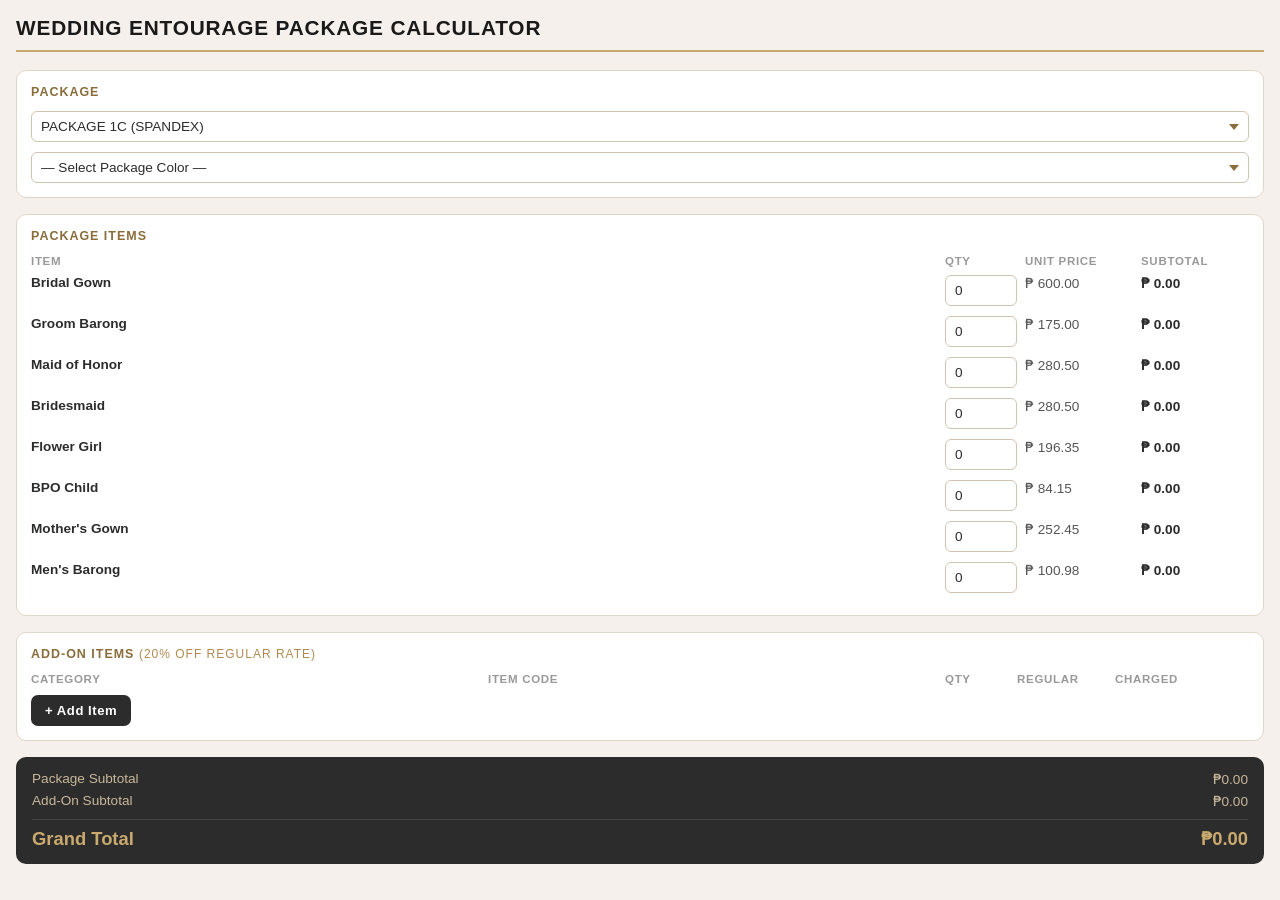
==== index.html @ d4d05bf2 "Add files via upload" ====
<!DOCTYPE html>
<html lang="en">
<head>
  <meta charset="utf-8" />
  <meta name="viewport" content="width=device-width, initial-scale=1" />
  <title>Wedding Entourage Package Calculator</title>
  <link rel="stylesheet" href="styles.css" />
</head>
<body>

  <div id="loadingOverlay">
    <div class="spinner"></div>
    <div>Loading inventory data…</div>
  </div>

  <h1>Wedding Entourage Package Calculator</h1>

  <!-- PACKAGE SELECTOR -->
  <div class="section">
    <h3>Package</h3>
    <div style="display:grid;gap:10px;">
      <select id="packageType">
        <option value="5200">PACKAGE 1C (SPANDEX)</option>
        <option value="6200">PACKAGE 2C (CHIFFON)</option>
        <option value="7000">PACKAGE 3C (SPANDEX)</option>
        <option value="8200">PACKAGE 4C (CHIFFON)</option>
      </select>
      <select id="packageColor">
        <option value="">— Select Package Color —</option>
      </select>
    </div>
  </div>

  <!-- PACKAGE ITEMS -->
  <div class="section">
    <h3>Package Items</h3>
    <div class="pkg-header">
      <div>Item</div>
      <div>Qty</div>
      <div>Unit Price</div>
      <div>Subtotal</div>
    </div>
    <div id="itemRows"></div>
  </div>

  <!-- ADD-ONS -->
  <div class="section">
    <h3>Add-On Items <span style="font-weight:400;color:#b08a50;font-size:0.75rem;">(20% OFF Regular Rate)</span></h3>
    <div class="addon-header">
      <div>Category</div>
      <div>Item Code</div>
      <div>Qty</div>
      <div>Regular</div>
      <div>Charged</div>
      <div></div>
    </div>
    <div id="addonRows"></div>
    <button class="btn-add" id="addAddonBtn">+ Add Item</button>
  </div>

  <!-- TOTALS -->
  <div class="totals">
    <div class="total-row"><span>Package Subtotal</span><span>₱<span id="packageSubtotal">0.00</span></span></div>
    <div class="total-row"><span>Add-On Subtotal</span><span>₱<span id="addonSubtotal">0.00</span></span></div>
    <div class="total-row grand"><span>Grand Total</span><span>₱<span id="grandTotal">0.00</span></span></div>
  </div>

  <script src="app.js"></script>

</body>
</html>
---- styles.css ----
/* ── Reset & base ── */
*, *::before, *::after { box-sizing: border-box; margin: 0; padding: 0; }

body {
  font-family: 'Segoe UI', Arial, sans-serif;
  background: #f5f0eb;
  color: #2c2c2c;
  padding: 16px;
  min-height: 100vh;
}

h1 {
  font-size: 1.3rem;
  font-weight: 700;
  letter-spacing: 0.04em;
  text-transform: uppercase;
  color: #1a1a1a;
  margin-bottom: 18px;
  padding-bottom: 10px;
  border-bottom: 2px solid #c9a96e;
}

/* ── Sections ── */
.section {
  background: #fff;
  border: 1px solid #e0d6c8;
  border-radius: 10px;
  padding: 14px;
  margin-bottom: 16px;
}

.section h3 {
  font-size: 0.78rem;
  font-weight: 700;
  text-transform: uppercase;
  letter-spacing: 0.08em;
  color: #8a6d3b;
  margin-bottom: 12px;
}

/* ── Loading overlay ── */
#loadingOverlay {
  position: fixed; inset: 0;
  background: rgba(245,240,235,0.92);
  display: flex; flex-direction: column;
  align-items: center; justify-content: center;
  z-index: 999;
  font-size: 1rem;
  color: #8a6d3b;
  gap: 12px;
}
#loadingOverlay .spinner {
  width: 36px; height: 36px;
  border: 3px solid #e0d6c8;
  border-top-color: #c9a96e;
  border-radius: 50%;
  animation: spin 0.8s linear infinite;
}
@keyframes spin { to { transform: rotate(360deg); } }

/* ── Form elements ── */
select, input[type="number"], input[type="text"] {
  width: 100%;
  padding: 7px 9px;
  border: 1px solid #d0c4b0;
  border-radius: 6px;
  font-size: 0.85rem;
  background: #fff;
  color: #2c2c2c;
  appearance: none;
  -webkit-appearance: none;
}
select {
  background-image: url("data:image/svg+xml,%3Csvg xmlns='http://www.w3.org/2000/svg' width='10' height='6'%3E%3Cpath d='M0 0l5 6 5-6z' fill='%238a6d3b'/%3E%3C/svg%3E");
  background-repeat: no-repeat;
  background-position: right 9px center;
  padding-right: 24px;
}
select:focus, input:focus {
  outline: none;
  border-color: #c9a96e;
  box-shadow: 0 0 0 2px rgba(201,169,110,0.18);
}
select:disabled { background-color: #f5f0eb; color: #aaa; cursor: not-allowed; }

/* ── Package row grid ── */
.pkg-header, .pkg-row {
  display: grid;
  grid-template-columns: 1.6fr 72px 108px 108px;
  gap: 8px;
  align-items: start;
  margin-bottom: 8px;
}
.pkg-header { align-items: center; margin-bottom: 6px; }
.pkg-header > div {
  font-size: 0.72rem;
  font-weight: 700;
  text-transform: uppercase;
  letter-spacing: 0.06em;
  color: #999;
}
.pkg-row > div { padding-top: 2px; }
.item-label {
  font-size: 0.85rem;
  font-weight: 600;
  color: #2c2c2c;
  margin-bottom: 5px;
}
.unit-price {
  font-size: 0.85rem;
  padding-top: 9px;
  color: #555;
}
.subtotal-val {
  font-size: 0.85rem;
  padding-top: 9px;
  font-weight: 600;
  color: #2c2c2c;
}

/* ── Gown item pickers ── */
.gown-pickers { margin-top: 8px; display: flex; flex-direction: column; gap: 8px; }
.gown-picker-set {
  background: #faf7f3;
  border: 1px solid #e8dece;
  border-radius: 7px;
  padding: 8px;
}
.gown-picker-label {
  font-size: 0.72rem;
  font-weight: 700;
  text-transform: uppercase;
  letter-spacing: 0.06em;
  color: #b08a50;
  margin-bottom: 6px;
}
.gown-picker-row {
  display: grid;
  grid-template-columns: 1fr 1fr;
  gap: 8px;
}

/* ── Searchable select wrapper ── */
.search-select-wrap { position: relative; }
.search-select-wrap input.search-input {
  padding-right: 28px;
}
.search-select-wrap .dropdown-arrow {
  position: absolute;
  right: 9px; top: 50%; transform: translateY(-50%);
  pointer-events: none;
  color: #8a6d3b; font-size: 0.7rem;
}
.search-select-wrap .options-list {
  position: absolute;
  top: 100%; left: 0; right: 0;
  background: #fff;
  border: 1px solid #d0c4b0;
  border-top: none;
  border-radius: 0 0 6px 6px;
  max-height: 180px;
  overflow-y: auto;
  z-index: 100;
  display: none;
}
.search-select-wrap .options-list.open { display: block; }
.search-select-wrap .options-list .opt {
  padding: 7px 10px;
  font-size: 0.83rem;
  cursor: pointer;
  color: #2c2c2c;
}
.search-select-wrap .options-list .opt:hover,
.search-select-wrap .options-list .opt.highlighted { background: #f5f0eb; }
.search-select-wrap .options-list .opt.no-results {
  color: #aaa; font-style: italic; cursor: default;
}
.search-select-wrap.required-empty input.search-input {
  border-color: #e06060;
}

/* ── Add-on section ── */
.addon-header {
  display: grid;
  grid-template-columns: 1fr 1fr 64px 90px 90px 36px;
  gap: 8px;
  align-items: center;
  margin-bottom: 6px;
}
.addon-header > div {
  font-size: 0.72rem;
  font-weight: 700;
  text-transform: uppercase;
  letter-spacing: 0.06em;
  color: #999;
}
.addon-row {
  display: grid;
  grid-template-columns: 1fr 1fr 64px 90px 90px 36px;
  gap: 8px;
  align-items: center;
  margin-bottom: 8px;
}
.addon-subtotal-val {
  font-size: 0.83rem;
  font-weight: 600;
  color: #2c2c2c;
}
.addon-regular-val {
  font-size: 0.83rem;
  color: #555;
}

/* ── Buttons ── */
.btn-add {
  background: #2c2c2c;
  color: #fff;
  border: none;
  border-radius: 7px;
  padding: 8px 14px;
  font-size: 0.82rem;
  font-weight: 600;
  cursor: pointer;
  margin-top: 4px;
  letter-spacing: 0.04em;
}
.btn-add:hover { background: #444; }
.btn-remove {
  background: #f0ebe4;
  border: 1px solid #d0c4b0;
  border-radius: 5px;
  width: 30px; height: 30px;
  font-size: 0.9rem;
  cursor: pointer;
  display: flex; align-items: center; justify-content: center;
  color: #888;
}
.btn-remove:hover { background: #f5dede; color: #c00; }

/* ── Totals ── */
.totals {
  background: #2c2c2c;
  color: #f5f0eb;
  border-radius: 10px;
  padding: 14px 16px;
  display: flex;
  flex-direction: column;
  gap: 6px;
}
.totals .total-row {
  display: flex;
  justify-content: space-between;
  font-size: 0.85rem;
  color: #c9b89a;
}
.totals .total-row.grand {
  font-size: 1.15rem;
  font-weight: 700;
  color: #c9a96e;
  margin-top: 4px;
  padding-top: 8px;
  border-top: 1px solid #444;
}

/* ── Responsive ── */
@media (max-width: 540px) {
  .pkg-header, .pkg-row {
    grid-template-columns: 1fr 56px 88px 88px;
  }
  .addon-header, .addon-row {
    grid-template-columns: 1fr 1fr 48px 78px 78px 30px;
    gap: 5px;
  }
  .gown-picker-row { grid-template-columns: 1fr; }
}
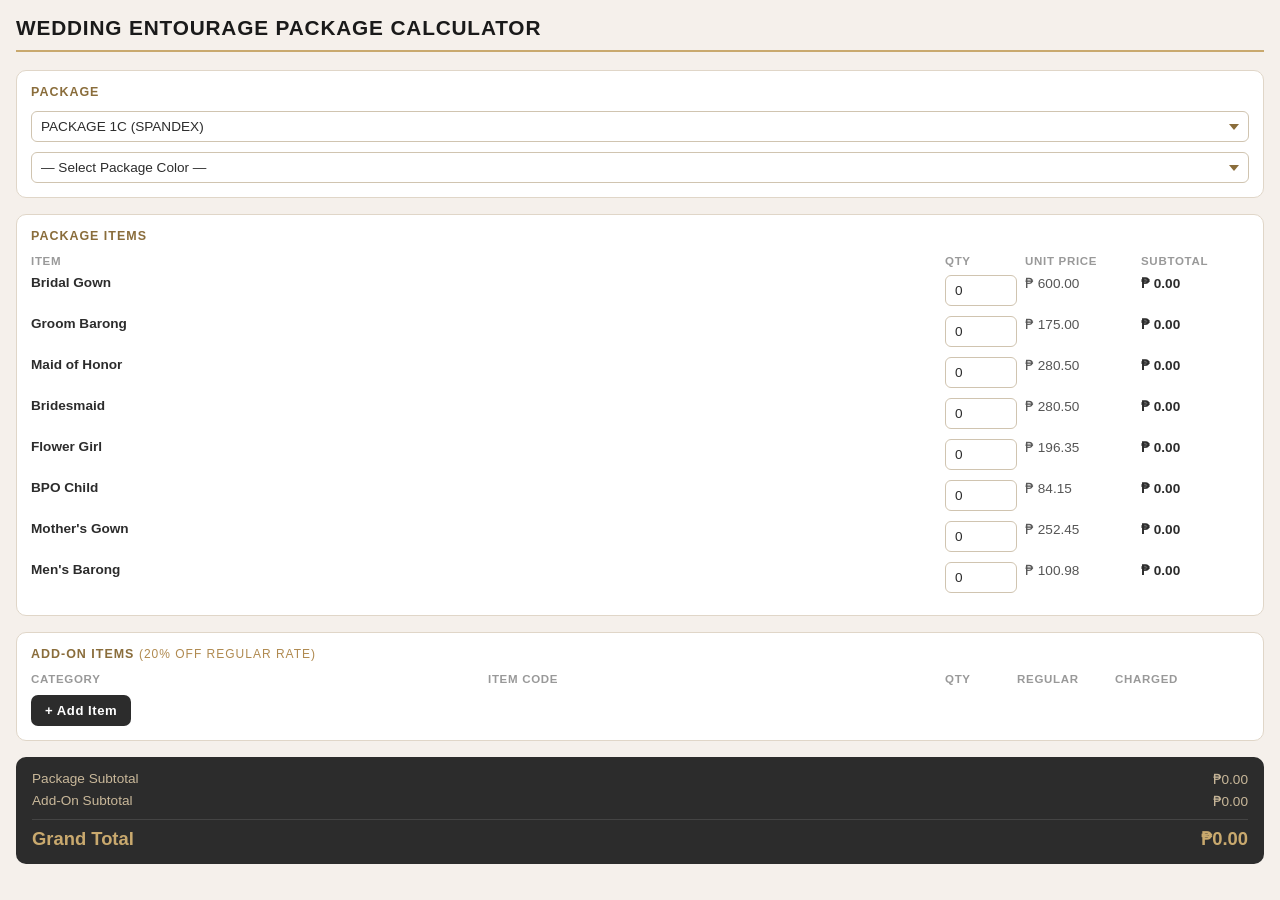
==== commit 8b5d9e6d: "Update index.html" ====
--- a/index.html
+++ b/index.html
@@ -4,6 +4,7 @@
   <meta charset="utf-8" />
   <meta name="viewport" content="width=device-width, initial-scale=1" />
   <title>Wedding Entourage Package Calculator</title>
+  <script src="https://js.jotform.com/JotFormCustomWidget.min.js"></script>
   <link rel="stylesheet" href="styles.css" />
 </head>
 <body>
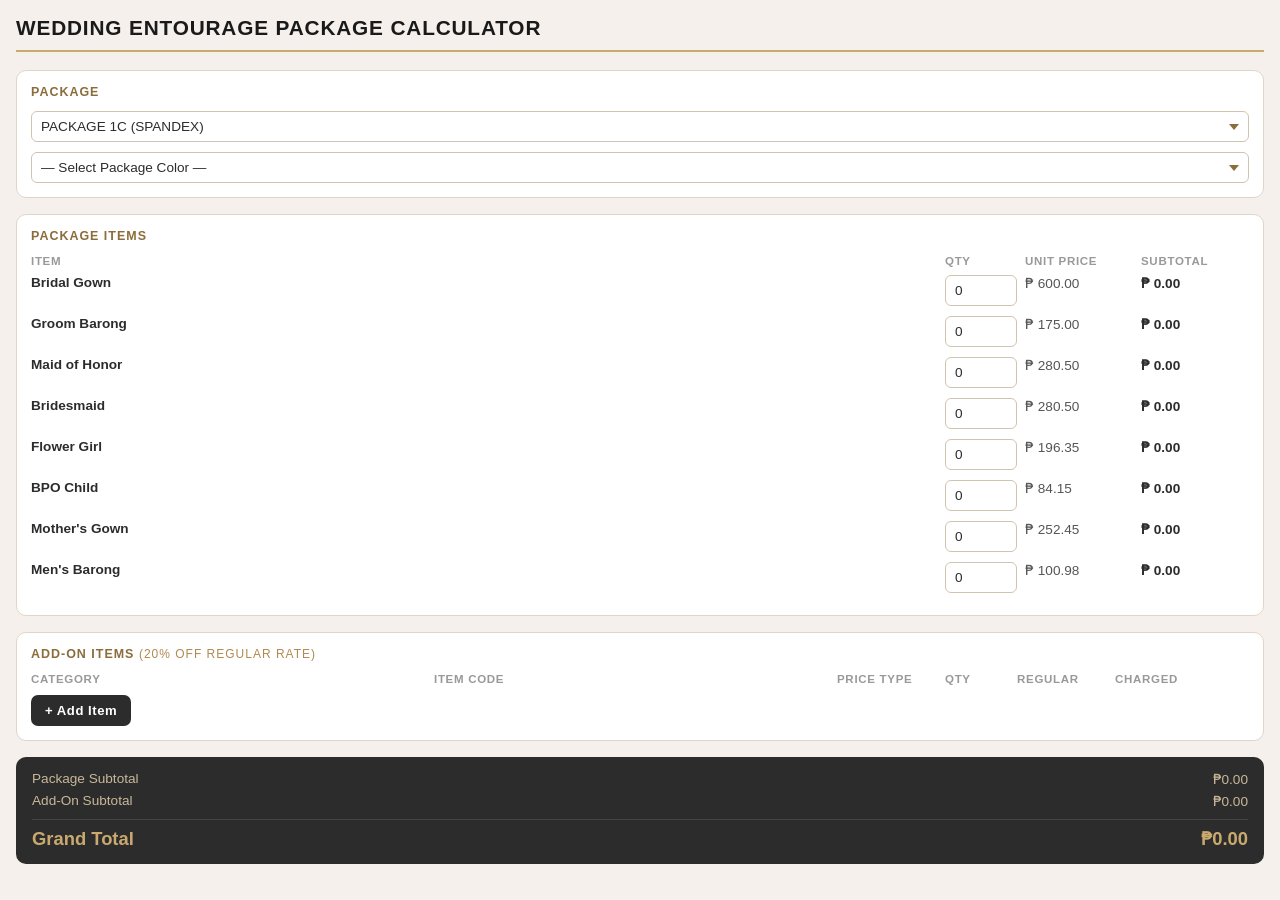
==== commit a3a6218e: "Update index.html" ====
--- a/index.html
+++ b/index.html
@@ -50,6 +50,7 @@
     <div class="addon-header">
       <div>Category</div>
       <div>Item Code</div>
+      <div>Price Type</div>
       <div>Qty</div>
       <div>Regular</div>
       <div>Charged</div>
--- a/styles.css
+++ b/styles.css
@@ -182,7 +182,7 @@
 /* ── Add-on section ── */
 .addon-header {
   display: grid;
-  grid-template-columns: 1fr 1fr 64px 90px 90px 36px;
+  grid-template-columns: 1fr 1fr 100px 64px 90px 90px 36px;
   gap: 8px;
   align-items: center;
   margin-bottom: 6px;
@@ -196,7 +196,7 @@
 }
 .addon-row {
   display: grid;
-  grid-template-columns: 1fr 1fr 64px 90px 90px 36px;
+  grid-template-columns: 1fr 1fr 100px 64px 90px 90px 36px;
   gap: 8px;
   align-items: center;
   margin-bottom: 8px;
@@ -268,7 +268,7 @@
     grid-template-columns: 1fr 56px 88px 88px;
   }
   .addon-header, .addon-row {
-    grid-template-columns: 1fr 1fr 48px 78px 78px 30px;
+    grid-template-columns: 1fr 1fr 80px 48px 78px 78px 30px;
     gap: 5px;
   }
   .gown-picker-row { grid-template-columns: 1fr; }
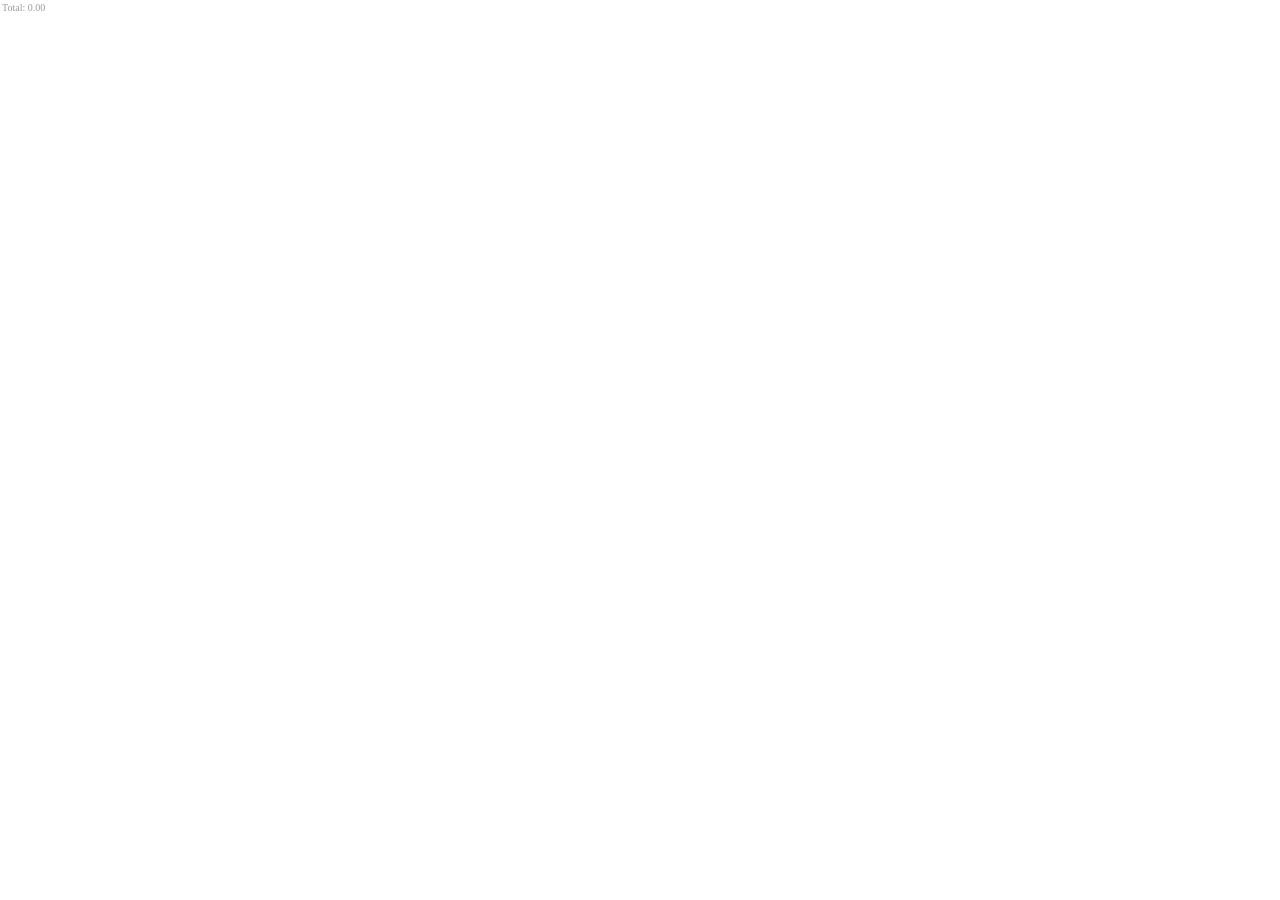
==== commit 3dfc9661: "Update index.html" ====
--- a/index.html
+++ b/index.html
@@ -3,71 +3,182 @@
 <head>
   <meta charset="utf-8" />
   <meta name="viewport" content="width=device-width, initial-scale=1" />
-  <title>Wedding Entourage Package Calculator</title>
+  <title>Total Widget</title>
   <script src="https://js.jotform.com/JotFormCustomWidget.min.js"></script>
-  <link rel="stylesheet" href="styles.css" />
+  <style>
+    * { margin: 0; padding: 0; box-sizing: border-box; }
+    body { background: transparent; overflow: hidden; }
+  </style>
 </head>
 <body>
+<div id="debug" style="font-size:10px;color:#999;padding:2px;">Total: 0.00</div>
+<script>
+/* ══════════════════════════════════════════════
+   TOTAL WIDGET — Google Apps Script relay
+══════════════════════════════════════════════ */
 
-  <div id="loadingOverlay">
-    <div class="spinner"></div>
-    <div>Loading inventory data…</div>
-  </div>
+// !! REPLACE THIS with your deployed Apps Script URL after deploying
+const APPS_SCRIPT_URL = "https://script.google.com/macros/s/AKfycbwJhhGu_5QfQYmOfswMNZPRGxnKD8PgU5DxKAI6DFCKgPUlU4gX7H-FKLOWoV6Ea65B/exec";
 
-  <h1>Wedding Entourage Package Calculator</h1>
+const API_KEY  = "6b9359da26ff8421a11c7f9dca4553a9";
+const FIELD_PACKAGE = "139";
+const FIELD_RENTAL  = "135";
+const FIELD_RETAIL  = "133";
 
-  <!-- PACKAGE SELECTOR -->
-  <div class="section">
-    <h3>Package</h3>
-    <div style="display:grid;gap:10px;">
-      <select id="packageType">
-        <option value="5200">PACKAGE 1C (SPANDEX)</option>
-        <option value="6200">PACKAGE 2C (CHIFFON)</option>
-        <option value="7000">PACKAGE 3C (SPANDEX)</option>
-        <option value="8200">PACKAGE 4C (CHIFFON)</option>
-      </select>
-      <select id="packageColor">
-        <option value="">— Select Package Color —</option>
-      </select>
-    </div>
-  </div>
+window.latestTotal    = 0;
+window._sessionId     = null;
+window._pollInterval  = null;
 
-  <!-- PACKAGE ITEMS -->
-  <div class="section">
-    <h3>Package Items</h3>
-    <div class="pkg-header">
-      <div>Item</div>
-      <div>Qty</div>
-      <div>Unit Price</div>
-      <div>Subtotal</div>
-    </div>
-    <div id="itemRows"></div>
-  </div>
+/* ── Generate or retrieve session ID ── */
+function getSessionId() {
+  // Use a fixed session key based on the form ID so all iframes share the same session
+  // The form ID is embedded in the JotForm page URL
+  return "form_242352946598066";
+}
 
-  <!-- ADD-ONS -->
-  <div class="section">
-    <h3>Add-On Items <span style="font-weight:400;color:#b08a50;font-size:0.75rem;">(20% OFF Regular Rate)</span></h3>
-    <div class="addon-header">
-      <div>Category</div>
-      <div>Item Code</div>
-      <div>Price Type</div>
-      <div>Qty</div>
-      <div>Regular</div>
-      <div>Charged</div>
-      <div></div>
-    </div>
-    <div id="addonRows"></div>
-    <button class="btn-add" id="addAddonBtn">+ Add Item</button>
-  </div>
+/* ── Send total to JotForm ── */
+function sendTotal(total) {
+  window.latestTotal = total;
+  const formatted = total.toFixed(2);
+  console.log("[TotalWidget] sending total:", formatted);
+  const dbg = document.getElementById("debug");
+  if (dbg) dbg.textContent = "Total: " + formatted;
+  if (typeof JFCustomWidget !== "undefined") {
+    try { JFCustomWidget.sendData({ value: formatted }); } catch(e) {}
+  }
+}
 
-  <!-- TOTALS -->
-  <div class="totals">
-    <div class="total-row"><span>Package Subtotal</span><span>₱<span id="packageSubtotal">0.00</span></span></div>
-    <div class="total-row"><span>Add-On Subtotal</span><span>₱<span id="addonSubtotal">0.00</span></span></div>
-    <div class="total-row grand"><span>Grand Total</span><span>₱<span id="grandTotal">0.00</span></span></div>
-  </div>
+/* ── Poll Apps Script for combined total ── */
+async function pollTotal() {
+  if (!window._sessionId) return;
+  try {
+    const url = `${APPS_SCRIPT_URL}?action=get&session=${window._sessionId}&nocache=${Date.now()}`;
+    const res  = await fetch(url);
+    const data = await res.json();
+    if (data.combined !== undefined) {
+      const combined = parseFloat(data.combined) || 0;
+      if (combined !== window.latestTotal) {
+        sendTotal(combined);
+      }
+    }
+  } catch(e) {}
+}
 
-  <script src="app.js"></script>
+/* ── Fetch from JotForm API on edit ── */
+function parsePackageTotal(text) {
+  if (!text || !text.trim()) return 0;
+  const lines = text.trim().split("\n");
+  const gt = lines.find(l => l.includes("GRAND TOTAL"));
+  if (gt) return parseFloat(gt.replace(/[^0-9.]/g, "")) || 0;
+  return 0;
+}
+function parseRentalTotal(text) {
+  if (!text || !text.trim()) return 0;
+  const line = text.split("\n").find(l => l.includes("RENTAL TOTAL"));
+  if (line) return parseFloat(line.replace(/[^0-9.]/g, "")) || 0;
+  return 0;
+}
+function parseRetailTotal(text) {
+  if (!text || !text.trim() || text === "No items selected") return 0;
+  let total = 0;
+  for (const line of text.split("\n")) {
+    const m = line.match(/Amount:\s*([\d.]+)/i);
+    if (m) total += parseFloat(m[1]) || 0;
+  }
+  return total;
+}
 
+async function fetchAndSetTotals(sid) {
+  try {
+    const url  = `https://api.jotform.com/submission/${sid}?apiKey=${API_KEY}&nocache=${Date.now()}`;
+    const res  = await fetch(url);
+    const json = await res.json();
+    const answers = json?.content?.answers || {};
+
+    const pkg    = parsePackageTotal(answers[FIELD_PACKAGE]?.answer || "");
+    const rental = parseRentalTotal(answers[FIELD_RENTAL]?.answer   || "");
+    const retail = parseRetailTotal(answers[FIELD_RETAIL]?.answer   || "");
+
+    console.log("[TotalWidget] from API — pkg:", pkg, "rental:", rental, "retail:", retail);
+
+    // Push these into the Apps Script so the poll loop picks them up too
+    if (window._sessionId) {
+      await fetch(`${APPS_SCRIPT_URL}?action=set&session=${window._sessionId}&source=package&total=${pkg}`);
+      await fetch(`${APPS_SCRIPT_URL}?action=set&session=${window._sessionId}&source=rental&total=${rental}`);
+      await fetch(`${APPS_SCRIPT_URL}?action=set&session=${window._sessionId}&source=retail&total=${retail}`);
+    }
+
+    sendTotal(pkg + rental + retail);
+  } catch(err) {
+    console.log("[TotalWidget] API fetch failed:", err.message);
+    sendTotal(0);
+  }
+}
+
+function getSubmissionId(data) {
+  let sid = null;
+  if (data) {
+    sid = data.sid || data.submissionID || data.submissionId || null;
+    if (sid) sid = String(sid);
+  }
+  if (!sid) {
+    try {
+      const m = JSON.stringify(data).match(/"sid"\s*:\s*"?(\d+)"?/);
+      if (m) sid = m[1];
+    } catch(e) {}
+  }
+  if (!sid) {
+    try {
+      const parentUrl = window.parent.location.href;
+      const m = parentUrl.match(/\/edit\/(\d+)/);
+      if (m) sid = m[1];
+    } catch(e) {}
+  }
+  return sid;
+}
+
+/* ── Init ── */
+document.addEventListener("DOMContentLoaded", async () => {
+  window._sessionId = getSessionId();
+  console.log("[TotalWidget] session:", window._sessionId);
+
+  // Start polling every 2 seconds
+  window._pollInterval = setInterval(pollTotal, 2000);
+
+  const waitForJotform = () => new Promise(resolve => {
+    if (typeof JFCustomWidget !== "undefined") { resolve(); return; }
+    const interval = setInterval(() => {
+      if (typeof JFCustomWidget !== "undefined") { clearInterval(interval); resolve(); }
+    }, 50);
+    setTimeout(() => { clearInterval(interval); resolve(); }, 5000);
+  });
+
+  await waitForJotform();
+
+  if (typeof JFCustomWidget === "undefined") return;
+
+  JFCustomWidget.subscribe("submit", () => {
+    // Clear session on submit
+    if (window._sessionId) {
+      fetch(`${APPS_SCRIPT_URL}?action=clear&session=${window._sessionId}`).catch(() => {});
+    }
+    JFCustomWidget.sendSubmit({ valid: true, value: window.latestTotal.toFixed(2) });
+  });
+
+  JFCustomWidget.subscribe("ready", async function(data) {
+    console.log("[TotalWidget ready] data:", JSON.stringify(data));
+    const sid = getSubmissionId(data);
+    console.log("[TotalWidget ready] sid:", sid);
+
+    if (sid) {
+      // Edit mode — fetch from JotForm API
+      await fetchAndSetTotals(sid);
+    } else {
+      // New form — start fresh, poll will pick up values as calculators update
+      sendTotal(0);
+    }
+  });
+});
+</script>
 </body>
 </html>
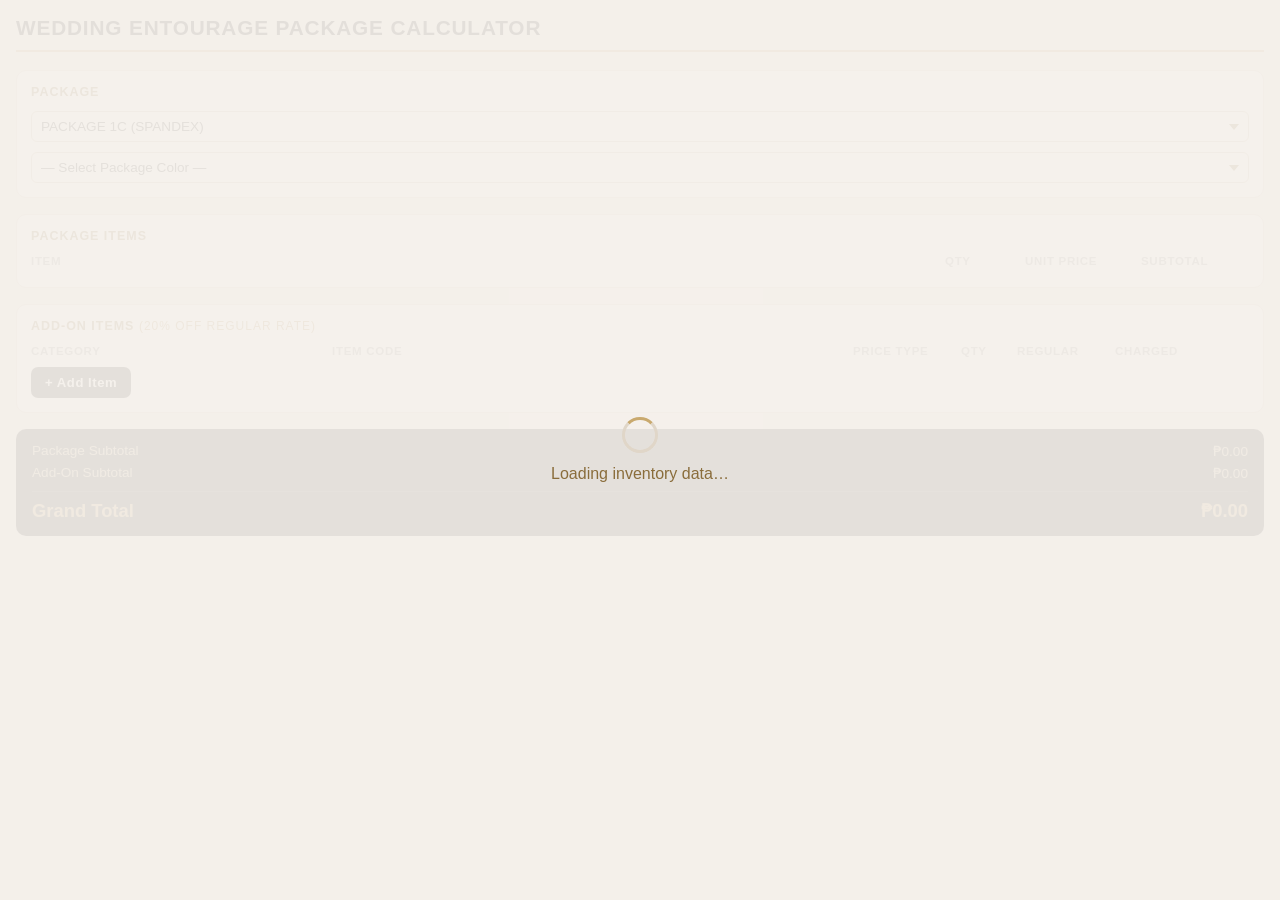
==== commit f476d3d7: "Update index.html" ====
--- a/index.html
+++ b/index.html
@@ -3,182 +3,71 @@
 <head>
   <meta charset="utf-8" />
   <meta name="viewport" content="width=device-width, initial-scale=1" />
-  <title>Total Widget</title>
+  <title>Wedding Entourage Package Calculator</title>
   <script src="https://js.jotform.com/JotFormCustomWidget.min.js"></script>
-  <style>
-    * { margin: 0; padding: 0; box-sizing: border-box; }
-    body { background: transparent; overflow: hidden; }
-  </style>
+  <link rel="stylesheet" href="styles.css" />
 </head>
 <body>
-<div id="debug" style="font-size:10px;color:#999;padding:2px;">Total: 0.00</div>
-<script>
-/* ══════════════════════════════════════════════
-   TOTAL WIDGET — Google Apps Script relay
-══════════════════════════════════════════════ */
 
-// !! REPLACE THIS with your deployed Apps Script URL after deploying
-const APPS_SCRIPT_URL = "https://script.google.com/macros/s/AKfycbwJhhGu_5QfQYmOfswMNZPRGxnKD8PgU5DxKAI6DFCKgPUlU4gX7H-FKLOWoV6Ea65B/exec";
+  <div id="loadingOverlay">
+    <div class="spinner"></div>
+    <div>Loading inventory data…</div>
+  </div>
 
-const API_KEY  = "6b9359da26ff8421a11c7f9dca4553a9";
-const FIELD_PACKAGE = "139";
-const FIELD_RENTAL  = "135";
-const FIELD_RETAIL  = "133";
+  <h1>Wedding Entourage Package Calculator</h1>
 
-window.latestTotal    = 0;
-window._sessionId     = null;
-window._pollInterval  = null;
+  <!-- PACKAGE SELECTOR -->
+  <div class="section">
+    <h3>Package</h3>
+    <div style="display:grid;gap:10px;">
+      <select id="packageType">
+        <option value="5200">PACKAGE 1C (SPANDEX)</option>
+        <option value="6200">PACKAGE 2C (CHIFFON)</option>
+        <option value="7000">PACKAGE 3C (SPANDEX)</option>
+        <option value="8200">PACKAGE 4C (CHIFFON)</option>
+      </select>
+      <select id="packageColor">
+        <option value="">— Select Package Color —</option>
+      </select>
+    </div>
+  </div>
 
-/* ── Generate or retrieve session ID ── */
-function getSessionId() {
-  // Use a fixed session key based on the form ID so all iframes share the same session
-  // The form ID is embedded in the JotForm page URL
-  return "form_242352946598066";
-}
+  <!-- PACKAGE ITEMS -->
+  <div class="section">
+    <h3>Package Items</h3>
+    <div class="pkg-header">
+      <div>Item</div>
+      <div>Qty</div>
+      <div>Unit Price</div>
+      <div>Subtotal</div>
+    </div>
+    <div id="itemRows"></div>
+  </div>
 
-/* ── Send total to JotForm ── */
-function sendTotal(total) {
-  window.latestTotal = total;
-  const formatted = total.toFixed(2);
-  console.log("[TotalWidget] sending total:", formatted);
-  const dbg = document.getElementById("debug");
-  if (dbg) dbg.textContent = "Total: " + formatted;
-  if (typeof JFCustomWidget !== "undefined") {
-    try { JFCustomWidget.sendData({ value: formatted }); } catch(e) {}
-  }
-}
+  <!-- ADD-ONS -->
+  <div class="section">
+    <h3>Add-On Items <span style="font-weight:400;color:#b08a50;font-size:0.75rem;">(20% OFF Regular Rate)</span></h3>
+    <div class="addon-header">
+      <div>Category</div>
+      <div>Item Code</div>
+      <div>Price Type</div>
+      <div>Qty</div>
+      <div>Regular</div>
+      <div>Charged</div>
+      <div></div>
+    </div>
+    <div id="addonRows"></div>
+    <button class="btn-add" id="addAddonBtn">+ Add Item</button>
+  </div>
 
-/* ── Poll Apps Script for combined total ── */
-async function pollTotal() {
-  if (!window._sessionId) return;
-  try {
-    const url = `${APPS_SCRIPT_URL}?action=get&session=${window._sessionId}&nocache=${Date.now()}`;
-    const res  = await fetch(url);
-    const data = await res.json();
-    if (data.combined !== undefined) {
-      const combined = parseFloat(data.combined) || 0;
-      if (combined !== window.latestTotal) {
-        sendTotal(combined);
-      }
-    }
-  } catch(e) {}
-}
+  <!-- TOTALS -->
+  <div class="totals">
+    <div class="total-row"><span>Package Subtotal</span><span>₱<span id="packageSubtotal">0.00</span></span></div>
+    <div class="total-row"><span>Add-On Subtotal</span><span>₱<span id="addonSubtotal">0.00</span></span></div>
+    <div class="total-row grand"><span>Grand Total</span><span>₱<span id="grandTotal">0.00</span></span></div>
+  </div>
 
-/* ── Fetch from JotForm API on edit ── */
-function parsePackageTotal(text) {
-  if (!text || !text.trim()) return 0;
-  const lines = text.trim().split("\n");
-  const gt = lines.find(l => l.includes("GRAND TOTAL"));
-  if (gt) return parseFloat(gt.replace(/[^0-9.]/g, "")) || 0;
-  return 0;
-}
-function parseRentalTotal(text) {
-  if (!text || !text.trim()) return 0;
-  const line = text.split("\n").find(l => l.includes("RENTAL TOTAL"));
-  if (line) return parseFloat(line.replace(/[^0-9.]/g, "")) || 0;
-  return 0;
-}
-function parseRetailTotal(text) {
-  if (!text || !text.trim() || text === "No items selected") return 0;
-  let total = 0;
-  for (const line of text.split("\n")) {
-    const m = line.match(/Amount:\s*([\d.]+)/i);
-    if (m) total += parseFloat(m[1]) || 0;
-  }
-  return total;
-}
+  <script src="app.js"></script>
 
-async function fetchAndSetTotals(sid) {
-  try {
-    const url  = `https://api.jotform.com/submission/${sid}?apiKey=${API_KEY}&nocache=${Date.now()}`;
-    const res  = await fetch(url);
-    const json = await res.json();
-    const answers = json?.content?.answers || {};
-
-    const pkg    = parsePackageTotal(answers[FIELD_PACKAGE]?.answer || "");
-    const rental = parseRentalTotal(answers[FIELD_RENTAL]?.answer   || "");
-    const retail = parseRetailTotal(answers[FIELD_RETAIL]?.answer   || "");
-
-    console.log("[TotalWidget] from API — pkg:", pkg, "rental:", rental, "retail:", retail);
-
-    // Push these into the Apps Script so the poll loop picks them up too
-    if (window._sessionId) {
-      await fetch(`${APPS_SCRIPT_URL}?action=set&session=${window._sessionId}&source=package&total=${pkg}`);
-      await fetch(`${APPS_SCRIPT_URL}?action=set&session=${window._sessionId}&source=rental&total=${rental}`);
-      await fetch(`${APPS_SCRIPT_URL}?action=set&session=${window._sessionId}&source=retail&total=${retail}`);
-    }
-
-    sendTotal(pkg + rental + retail);
-  } catch(err) {
-    console.log("[TotalWidget] API fetch failed:", err.message);
-    sendTotal(0);
-  }
-}
-
-function getSubmissionId(data) {
-  let sid = null;
-  if (data) {
-    sid = data.sid || data.submissionID || data.submissionId || null;
-    if (sid) sid = String(sid);
-  }
-  if (!sid) {
-    try {
-      const m = JSON.stringify(data).match(/"sid"\s*:\s*"?(\d+)"?/);
-      if (m) sid = m[1];
-    } catch(e) {}
-  }
-  if (!sid) {
-    try {
-      const parentUrl = window.parent.location.href;
-      const m = parentUrl.match(/\/edit\/(\d+)/);
-      if (m) sid = m[1];
-    } catch(e) {}
-  }
-  return sid;
-}
-
-/* ── Init ── */
-document.addEventListener("DOMContentLoaded", async () => {
-  window._sessionId = getSessionId();
-  console.log("[TotalWidget] session:", window._sessionId);
-
-  // Start polling every 2 seconds
-  window._pollInterval = setInterval(pollTotal, 2000);
-
-  const waitForJotform = () => new Promise(resolve => {
-    if (typeof JFCustomWidget !== "undefined") { resolve(); return; }
-    const interval = setInterval(() => {
-      if (typeof JFCustomWidget !== "undefined") { clearInterval(interval); resolve(); }
-    }, 50);
-    setTimeout(() => { clearInterval(interval); resolve(); }, 5000);
-  });
-
-  await waitForJotform();
-
-  if (typeof JFCustomWidget === "undefined") return;
-
-  JFCustomWidget.subscribe("submit", () => {
-    // Clear session on submit
-    if (window._sessionId) {
-      fetch(`${APPS_SCRIPT_URL}?action=clear&session=${window._sessionId}`).catch(() => {});
-    }
-    JFCustomWidget.sendSubmit({ valid: true, value: window.latestTotal.toFixed(2) });
-  });
-
-  JFCustomWidget.subscribe("ready", async function(data) {
-    console.log("[TotalWidget ready] data:", JSON.stringify(data));
-    const sid = getSubmissionId(data);
-    console.log("[TotalWidget ready] sid:", sid);
-
-    if (sid) {
-      // Edit mode — fetch from JotForm API
-      await fetchAndSetTotals(sid);
-    } else {
-      // New form — start fresh, poll will pick up values as calculators update
-      sendTotal(0);
-    }
-  });
-});
-</script>
 </body>
 </html>
--- a/styles.css
+++ b/styles.css
@@ -0,0 +1,275 @@
+/* ── Reset & base ── */
+*, *::before, *::after { box-sizing: border-box; margin: 0; padding: 0; }
+
+body {
+  font-family: 'Segoe UI', Arial, sans-serif;
+  background: #f5f0eb;
+  color: #2c2c2c;
+  padding: 16px;
+  min-height: 100vh;
+}
+
+h1 {
+  font-size: 1.3rem;
+  font-weight: 700;
+  letter-spacing: 0.04em;
+  text-transform: uppercase;
+  color: #1a1a1a;
+  margin-bottom: 18px;
+  padding-bottom: 10px;
+  border-bottom: 2px solid #c9a96e;
+}
+
+/* ── Sections ── */
+.section {
+  background: #fff;
+  border: 1px solid #e0d6c8;
+  border-radius: 10px;
+  padding: 14px;
+  margin-bottom: 16px;
+}
+
+.section h3 {
+  font-size: 0.78rem;
+  font-weight: 700;
+  text-transform: uppercase;
+  letter-spacing: 0.08em;
+  color: #8a6d3b;
+  margin-bottom: 12px;
+}
+
+/* ── Loading overlay ── */
+#loadingOverlay {
+  position: fixed; inset: 0;
+  background: rgba(245,240,235,0.92);
+  display: flex; flex-direction: column;
+  align-items: center; justify-content: center;
+  z-index: 999;
+  font-size: 1rem;
+  color: #8a6d3b;
+  gap: 12px;
+}
+#loadingOverlay .spinner {
+  width: 36px; height: 36px;
+  border: 3px solid #e0d6c8;
+  border-top-color: #c9a96e;
+  border-radius: 50%;
+  animation: spin 0.8s linear infinite;
+}
+@keyframes spin { to { transform: rotate(360deg); } }
+
+/* ── Form elements ── */
+select, input[type="number"], input[type="text"] {
+  width: 100%;
+  padding: 7px 9px;
+  border: 1px solid #d0c4b0;
+  border-radius: 6px;
+  font-size: 0.85rem;
+  background: #fff;
+  color: #2c2c2c;
+  appearance: none;
+  -webkit-appearance: none;
+}
+select {
+  background-image: url("data:image/svg+xml,%3Csvg xmlns='http://www.w3.org/2000/svg' width='10' height='6'%3E%3Cpath d='M0 0l5 6 5-6z' fill='%238a6d3b'/%3E%3C/svg%3E");
+  background-repeat: no-repeat;
+  background-position: right 9px center;
+  padding-right: 24px;
+}
+select:focus, input:focus {
+  outline: none;
+  border-color: #c9a96e;
+  box-shadow: 0 0 0 2px rgba(201,169,110,0.18);
+}
+select:disabled { background-color: #f5f0eb; color: #aaa; cursor: not-allowed; }
+
+/* ── Package row grid ── */
+.pkg-header, .pkg-row {
+  display: grid;
+  grid-template-columns: 1.6fr 72px 108px 108px;
+  gap: 8px;
+  align-items: start;
+  margin-bottom: 8px;
+}
+.pkg-header { align-items: center; margin-bottom: 6px; }
+.pkg-header > div {
+  font-size: 0.72rem;
+  font-weight: 700;
+  text-transform: uppercase;
+  letter-spacing: 0.06em;
+  color: #999;
+}
+.pkg-row > div { padding-top: 2px; }
+.item-label {
+  font-size: 0.85rem;
+  font-weight: 600;
+  color: #2c2c2c;
+  margin-bottom: 5px;
+}
+.unit-price {
+  font-size: 0.85rem;
+  padding-top: 9px;
+  color: #555;
+}
+.subtotal-val {
+  font-size: 0.85rem;
+  padding-top: 9px;
+  font-weight: 600;
+  color: #2c2c2c;
+}
+
+/* ── Gown item pickers ── */
+.gown-pickers { margin-top: 8px; display: flex; flex-direction: column; gap: 8px; }
+.gown-picker-set {
+  background: #faf7f3;
+  border: 1px solid #e8dece;
+  border-radius: 7px;
+  padding: 8px;
+}
+.gown-picker-label {
+  font-size: 0.72rem;
+  font-weight: 700;
+  text-transform: uppercase;
+  letter-spacing: 0.06em;
+  color: #b08a50;
+  margin-bottom: 6px;
+}
+.gown-picker-row {
+  display: grid;
+  grid-template-columns: 1fr 1fr;
+  gap: 8px;
+}
+
+/* ── Searchable select wrapper ── */
+.search-select-wrap { position: relative; }
+.search-select-wrap input.search-input {
+  padding-right: 28px;
+}
+.search-select-wrap .dropdown-arrow {
+  position: absolute;
+  right: 9px; top: 50%; transform: translateY(-50%);
+  pointer-events: none;
+  color: #8a6d3b; font-size: 0.7rem;
+}
+.search-select-wrap .options-list {
+  position: absolute;
+  top: 100%; left: 0; right: 0;
+  background: #fff;
+  border: 1px solid #d0c4b0;
+  border-top: none;
+  border-radius: 0 0 6px 6px;
+  max-height: 180px;
+  overflow-y: auto;
+  z-index: 100;
+  display: none;
+}
+.search-select-wrap .options-list.open { display: block; }
+.search-select-wrap .options-list .opt {
+  padding: 7px 10px;
+  font-size: 0.83rem;
+  cursor: pointer;
+  color: #2c2c2c;
+}
+.search-select-wrap .options-list .opt:hover,
+.search-select-wrap .options-list .opt.highlighted { background: #f5f0eb; }
+.search-select-wrap .options-list .opt.no-results {
+  color: #aaa; font-style: italic; cursor: default;
+}
+.search-select-wrap.required-empty input.search-input {
+  border-color: #e06060;
+}
+
+/* ── Add-on section ── */
+.addon-header {
+  display: grid;
+  grid-template-columns: 0.8fr 1.4fr 100px 48px 90px 90px 36px;
+  gap: 8px;
+  align-items: center;
+  margin-bottom: 6px;
+}
+.addon-header > div {
+  font-size: 0.72rem;
+  font-weight: 700;
+  text-transform: uppercase;
+  letter-spacing: 0.06em;
+  color: #999;
+}
+.addon-row {
+  display: grid;
+  grid-template-columns: 0.8fr 1.4fr 100px 48px 90px 90px 36px;
+  gap: 8px;
+  align-items: center;
+  margin-bottom: 8px;
+}
+.addon-subtotal-val {
+  font-size: 0.83rem;
+  font-weight: 600;
+  color: #2c2c2c;
+}
+.addon-regular-val {
+  font-size: 0.83rem;
+  color: #555;
+}
+
+/* ── Buttons ── */
+.btn-add {
+  background: #2c2c2c;
+  color: #fff;
+  border: none;
+  border-radius: 7px;
+  padding: 8px 14px;
+  font-size: 0.82rem;
+  font-weight: 600;
+  cursor: pointer;
+  margin-top: 4px;
+  letter-spacing: 0.04em;
+}
+.btn-add:hover { background: #444; }
+.btn-remove {
+  background: #f0ebe4;
+  border: 1px solid #d0c4b0;
+  border-radius: 5px;
+  width: 30px; height: 30px;
+  font-size: 0.9rem;
+  cursor: pointer;
+  display: flex; align-items: center; justify-content: center;
+  color: #888;
+}
+.btn-remove:hover { background: #f5dede; color: #c00; }
+
+/* ── Totals ── */
+.totals {
+  background: #2c2c2c;
+  color: #f5f0eb;
+  border-radius: 10px;
+  padding: 14px 16px;
+  display: flex;
+  flex-direction: column;
+  gap: 6px;
+}
+.totals .total-row {
+  display: flex;
+  justify-content: space-between;
+  font-size: 0.85rem;
+  color: #c9b89a;
+}
+.totals .total-row.grand {
+  font-size: 1.15rem;
+  font-weight: 700;
+  color: #c9a96e;
+  margin-top: 4px;
+  padding-top: 8px;
+  border-top: 1px solid #444;
+}
+
+/* ── Responsive ── */
+@media (max-width: 540px) {
+  .pkg-header, .pkg-row {
+    grid-template-columns: 1fr 56px 88px 88px;
+  }
+  .addon-header, .addon-row {
+    grid-template-columns: 0.8fr 1.4fr 80px 40px 70px 70px 30px;
+    gap: 5px;
+  }
+  .gown-picker-row { grid-template-columns: 1fr; }
+}
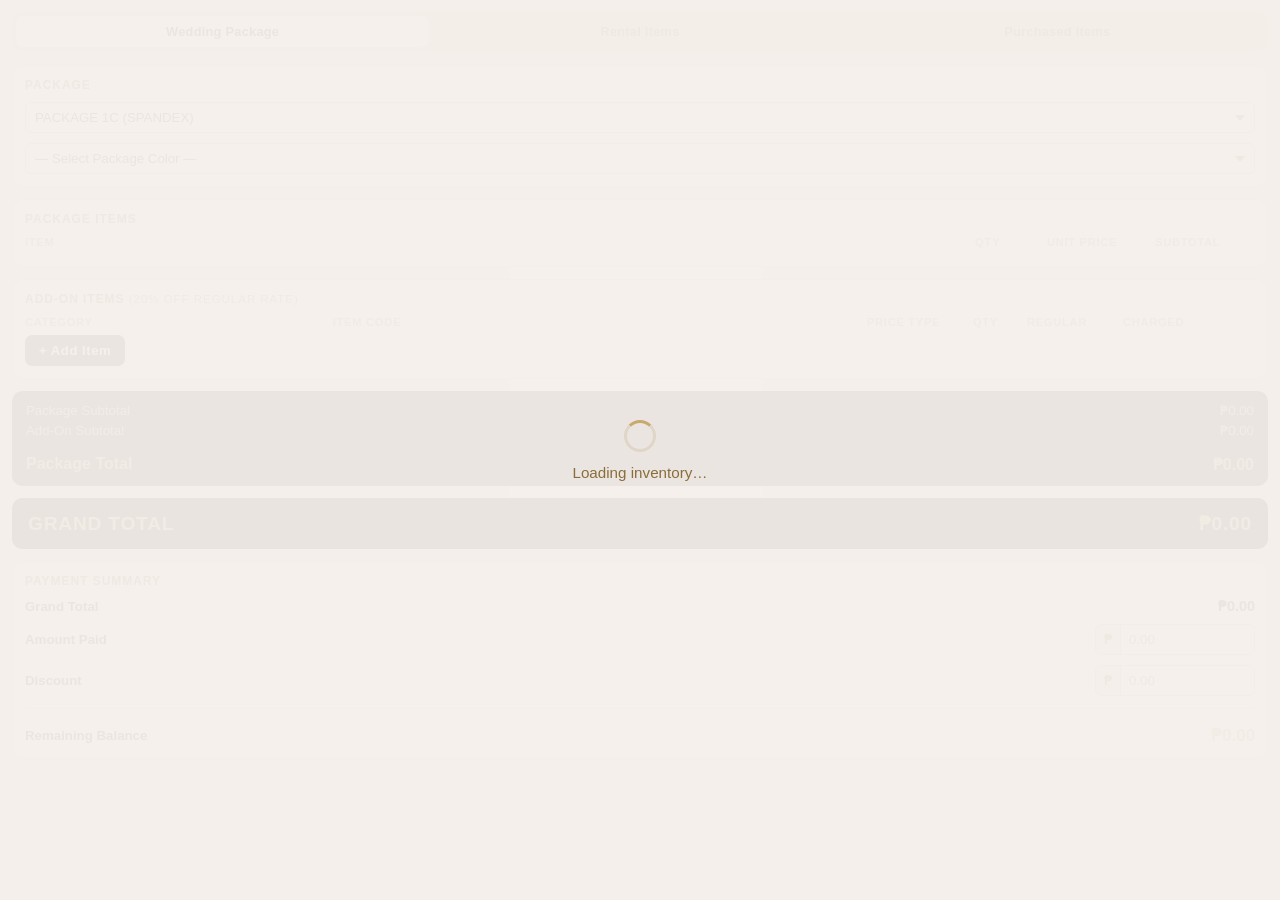
==== commit a2ab17dc: "Add files via upload" ====
--- a/index.html
+++ b/index.html
@@ -3,7 +3,7 @@
 <head>
   <meta charset="utf-8" />
   <meta name="viewport" content="width=device-width, initial-scale=1" />
-  <title>Wedding Entourage Package Calculator</title>
+  <title>Noelle West Transaction Calculator</title>
   <script src="https://js.jotform.com/JotFormCustomWidget.min.js"></script>
   <link rel="stylesheet" href="styles.css" />
 </head>
@@ -11,63 +11,235 @@
 
   <div id="loadingOverlay">
     <div class="spinner"></div>
-    <div>Loading inventory data…</div>
-  </div>
-
-  <h1>Wedding Entourage Package Calculator</h1>
-
-  <!-- PACKAGE SELECTOR -->
-  <div class="section">
-    <h3>Package</h3>
-    <div style="display:grid;gap:10px;">
-      <select id="packageType">
-        <option value="5200">PACKAGE 1C (SPANDEX)</option>
-        <option value="6200">PACKAGE 2C (CHIFFON)</option>
-        <option value="7000">PACKAGE 3C (SPANDEX)</option>
-        <option value="8200">PACKAGE 4C (CHIFFON)</option>
-      </select>
-      <select id="packageColor">
-        <option value="">— Select Package Color —</option>
-      </select>
-    </div>
-  </div>
-
-  <!-- PACKAGE ITEMS -->
-  <div class="section">
-    <h3>Package Items</h3>
-    <div class="pkg-header">
-      <div>Item</div>
-      <div>Qty</div>
-      <div>Unit Price</div>
-      <div>Subtotal</div>
-    </div>
-    <div id="itemRows"></div>
-  </div>
-
-  <!-- ADD-ONS -->
-  <div class="section">
-    <h3>Add-On Items <span style="font-weight:400;color:#b08a50;font-size:0.75rem;">(20% OFF Regular Rate)</span></h3>
-    <div class="addon-header">
-      <div>Category</div>
-      <div>Item Code</div>
-      <div>Price Type</div>
-      <div>Qty</div>
-      <div>Regular</div>
-      <div>Charged</div>
-      <div></div>
-    </div>
-    <div id="addonRows"></div>
-    <button class="btn-add" id="addAddonBtn">+ Add Item</button>
-  </div>
-
-  <!-- TOTALS -->
-  <div class="totals">
-    <div class="total-row"><span>Package Subtotal</span><span>₱<span id="packageSubtotal">0.00</span></span></div>
-    <div class="total-row"><span>Add-On Subtotal</span><span>₱<span id="addonSubtotal">0.00</span></span></div>
-    <div class="total-row grand"><span>Grand Total</span><span>₱<span id="grandTotal">0.00</span></span></div>
+    <div>Loading inventory…</div>
+  </div>
+
+  <!-- TABS -->
+  <div class="tab-bar">
+    <button class="tab-btn active" data-tab="package">Wedding Package</button>
+    <button class="tab-btn" data-tab="rental">Rental Items</button>
+    <button class="tab-btn" data-tab="retail">Purchased Items</button>
+  </div>
+
+  <!-- ══ PACKAGE TAB ══ -->
+  <div id="tab-package" class="tab-panel">
+    <div class="section">
+      <h3>Package</h3>
+      <div style="display:grid;gap:10px;">
+        <select id="packageType">
+          <option value="5200">PACKAGE 1C (SPANDEX)</option>
+          <option value="6200">PACKAGE 2C (CHIFFON)</option>
+          <option value="7000">PACKAGE 3C (SPANDEX)</option>
+          <option value="8200">PACKAGE 4C (CHIFFON)</option>
+        </select>
+        <select id="packageColor">
+          <option value="">— Select Package Color —</option>
+        </select>
+      </div>
+    </div>
+
+    <div class="section">
+      <h3>Package Items</h3>
+      <div class="pkg-header">
+        <div>Item</div>
+        <div>Qty</div>
+        <div>Unit Price</div>
+        <div>Subtotal</div>
+      </div>
+      <div id="itemRows"></div>
+    </div>
+
+    <div class="section">
+      <h3>Add-On Items <span class="subtle">(20% OFF Regular Rate)</span></h3>
+      <div class="addon-header">
+        <div>Category</div>
+        <div>Item Code</div>
+        <div>Price Type</div>
+        <div>Qty</div>
+        <div>Regular</div>
+        <div>Charged</div>
+        <div></div>
+      </div>
+      <div id="addonRows"></div>
+      <button class="btn-add" id="addAddonBtn">+ Add Item</button>
+    </div>
+
+    <div class="totals">
+      <div class="total-row"><span>Package Subtotal</span><span>₱<span id="packageSubtotal">0.00</span></span></div>
+      <div class="total-row"><span>Add-On Subtotal</span><span>₱<span id="addonSubtotal">0.00</span></span></div>
+      <div class="total-row section-grand"><span>Package Total</span><span>₱<span id="packageTotal">0.00</span></span></div>
+    </div>
+  </div>
+
+  <!-- ══ RENTAL TAB ══ -->
+  <div id="tab-rental" class="tab-panel hidden">
+    <div class="section">
+      <h3>Add Rental Item</h3>
+      <div class="tab-sub-bar">
+        <button class="sub-tab-btn active" data-subtab="tracked">Tracked Items</button>
+        <button class="sub-tab-btn" data-subtab="quantity">Quantity Items</button>
+      </div>
+
+      <!-- Tracked -->
+      <div id="rental-panel-tracked">
+        <div class="form-grid">
+          <div class="field-group">
+            <div class="field-label">Category</div>
+            <select id="r-t-category">
+              <option value="">— Select category —</option>
+            </select>
+          </div>
+          <div class="field-group">
+            <div class="field-label">Item</div>
+            <div class="search-container" id="r-t-search-wrap">
+              <input type="text" class="search-input" id="r-t-search" placeholder="Search item…" disabled autocomplete="off">
+              <div class="search-dropdown" id="r-t-dropdown"></div>
+            </div>
+          </div>
+          <div id="r-t-price-selector" class="price-selector" style="display:none">
+            <div class="field-label">Pricing Type</div>
+            <div class="price-toggle-group">
+              <label class="price-toggle-option">
+                <input type="radio" name="r-t-price-type" value="rental" checked>
+                <div class="price-toggle-card">
+                  <div class="price-toggle-label">Rental Rate</div>
+                  <div class="price-toggle-amount" id="r-t-rental-display">—</div>
+                </div>
+              </label>
+              <label class="price-toggle-option">
+                <input type="radio" name="r-t-price-type" value="firstUser">
+                <div class="price-toggle-card">
+                  <div class="price-toggle-label">First User</div>
+                  <div class="price-toggle-amount" id="r-t-fu-display">—</div>
+                </div>
+              </label>
+            </div>
+          </div>
+          <div class="rate-preview" id="r-t-rate-preview">
+            <span class="rate-label">Rate</span>
+            <span class="rate-value empty" id="r-t-rate-val">Select an item</span>
+          </div>
+          <button class="btn-add" id="r-t-add-btn" disabled>Add Item</button>
+          <div class="error-msg" id="r-t-error"></div>
+        </div>
+      </div>
+
+      <!-- Quantity -->
+      <div id="rental-panel-quantity" style="display:none">
+        <div class="form-grid">
+          <div class="input-row qty-layout">
+            <div class="field-group">
+              <div class="field-label">Category</div>
+              <select id="r-q-category">
+                <option value="">— Select —</option>
+              </select>
+            </div>
+            <div class="field-group">
+              <div class="field-label">Size / Variant</div>
+              <select id="r-q-size" disabled>
+                <option value="">— Select —</option>
+              </select>
+            </div>
+          </div>
+          <div class="field-group">
+            <div class="field-label">Quantity</div>
+            <input type="number" id="r-q-qty" min="1" value="1" disabled>
+          </div>
+          <div class="rate-preview">
+            <span class="rate-label">Rental Rate</span>
+            <span class="rate-value empty" id="r-q-rate-val">Select an item</span>
+          </div>
+          <button class="btn-add" id="r-q-add-btn" disabled>Add Item</button>
+          <div class="error-msg" id="r-q-error"></div>
+        </div>
+      </div>
+    </div>
+
+    <div class="section">
+      <h3>Rental Items <span class="item-badge" id="rental-badge">0</span></h3>
+      <div id="rental-items-empty" class="items-empty">No rental items added yet.</div>
+      <div id="rental-items-list"></div>
+    </div>
+
+    <div class="totals">
+      <div class="total-row section-grand"><span>Rental Total</span><span>₱<span id="rentalTotal">0.00</span></span></div>
+    </div>
+  </div>
+
+  <!-- ══ RETAIL TAB ══ -->
+  <div id="tab-retail" class="tab-panel hidden">
+    <div class="section">
+      <h3>Add Purchase Item</h3>
+      <div class="form-grid">
+        <div class="field-group">
+          <div class="field-label">Category</div>
+          <select id="ret-category">
+            <option value="">— Select category —</option>
+          </select>
+        </div>
+        <div class="field-group">
+          <div class="field-label">Item</div>
+          <div class="search-container" id="ret-search-wrap">
+            <input type="text" class="search-input" id="ret-search" placeholder="Search item…" disabled autocomplete="off">
+            <div class="search-dropdown" id="ret-dropdown"></div>
+          </div>
+        </div>
+        <div class="rate-preview">
+          <span class="rate-label">Retail Price</span>
+          <span class="rate-value empty" id="ret-price-val">Select an item</span>
+        </div>
+        <button class="btn-add" id="ret-add-btn" disabled>Add Item</button>
+        <div class="error-msg" id="ret-error"></div>
+      </div>
+    </div>
+
+    <div class="section">
+      <h3>Purchased Items <span class="item-badge" id="retail-badge">0</span></h3>
+      <div id="retail-items-empty" class="items-empty">No items added yet.</div>
+      <div id="retail-items-list"></div>
+    </div>
+
+    <div class="totals">
+      <div class="total-row section-grand"><span>Purchase Total</span><span>₱<span id="retailTotal">0.00</span></span></div>
+    </div>
+  </div>
+
+  <!-- GRAND TOTAL -->
+  <div class="grand-total-bar">
+    <span>GRAND TOTAL</span>
+    <span>₱<span id="grandTotalAll">0.00</span></span>
+  </div>
+
+  <!-- PAYMENT SUMMARY -->
+  <div class="section payment-section">
+    <h3>Payment Summary</h3>
+    <div class="payment-grid">
+      <div class="payment-row">
+        <span class="payment-label">Grand Total</span>
+        <span class="payment-value">₱<span id="payGrandTotal">0.00</span></span>
+      </div>
+      <div class="payment-row input-row-payment">
+        <label class="payment-label" for="amountPaid">Amount Paid</label>
+        <div class="payment-input-wrap">
+          <span class="peso-sign">₱</span>
+          <input type="number" id="amountPaid" min="0" step="0.01" placeholder="0.00">
+        </div>
+      </div>
+      <div class="payment-row input-row-payment">
+        <label class="payment-label" for="discountAmount">Discount</label>
+        <div class="payment-input-wrap">
+          <span class="peso-sign">₱</span>
+          <input type="number" id="discountAmount" min="0" step="0.01" placeholder="0.00">
+        </div>
+      </div>
+      <div class="payment-divider"></div>
+      <div class="payment-row remaining-row">
+        <span class="payment-label">Remaining Balance</span>
+        <span class="payment-value remaining-value">₱<span id="remainingBalance">0.00</span></span>
+      </div>
+    </div>
   </div>
 
   <script src="app.js"></script>
-
 </body>
 </html>
--- a/styles.css
+++ b/styles.css
@@ -5,19 +5,80 @@
   font-family: 'Segoe UI', Arial, sans-serif;
   background: #f5f0eb;
   color: #2c2c2c;
-  padding: 16px;
+  padding: 12px;
   min-height: 100vh;
 }
 
-h1 {
-  font-size: 1.3rem;
-  font-weight: 700;
-  letter-spacing: 0.04em;
-  text-transform: uppercase;
-  color: #1a1a1a;
-  margin-bottom: 18px;
-  padding-bottom: 10px;
-  border-bottom: 2px solid #c9a96e;
+/* ── Loading overlay ── */
+#loadingOverlay {
+  position: fixed; inset: 0;
+  background: rgba(245,240,235,0.95);
+  display: flex; flex-direction: column;
+  align-items: center; justify-content: center;
+  z-index: 999; gap: 12px;
+  font-size: 0.95rem; color: #8a6d3b;
+}
+.spinner {
+  width: 32px; height: 32px;
+  border: 3px solid #e0d6c8;
+  border-top-color: #c9a96e;
+  border-radius: 50%;
+  animation: spin 0.8s linear infinite;
+}
+@keyframes spin { to { transform: rotate(360deg); } }
+
+/* ── Tab bar ── */
+.tab-bar {
+  display: flex;
+  gap: 4px;
+  margin-bottom: 14px;
+  background: #e8dece;
+  border-radius: 10px;
+  padding: 4px;
+}
+.tab-btn {
+  flex: 1;
+  padding: 8px 6px;
+  border: none;
+  border-radius: 7px;
+  background: transparent;
+  font-size: 0.8rem;
+  font-weight: 600;
+  color: #8a6d3b;
+  cursor: pointer;
+  transition: all 0.15s;
+  letter-spacing: 0.02em;
+}
+.tab-btn.active {
+  background: #fff;
+  color: #2c2c2c;
+  box-shadow: 0 1px 4px rgba(0,0,0,0.1);
+}
+.tab-btn:hover:not(.active) { background: rgba(255,255,255,0.5); }
+
+.tab-panel { display: block; }
+.tab-panel.hidden { display: none; }
+
+/* ── Sub-tab bar (rental tracked/quantity) ── */
+.tab-sub-bar {
+  display: flex;
+  gap: 6px;
+  margin-bottom: 12px;
+}
+.sub-tab-btn {
+  padding: 5px 12px;
+  border: 1.5px solid #d0c4b0;
+  border-radius: 6px;
+  background: #fff;
+  font-size: 0.78rem;
+  font-weight: 600;
+  color: #8a6d3b;
+  cursor: pointer;
+}
+.sub-tab-btn.active {
+  background: #2c2c2c;
+  color: #fff;
+  border-color: #2c2c2c;
 }
 
 /* ── Sections ── */
@@ -25,38 +86,22 @@
   background: #fff;
   border: 1px solid #e0d6c8;
   border-radius: 10px;
-  padding: 14px;
-  margin-bottom: 16px;
-}
-
+  padding: 12px;
+  margin-bottom: 12px;
+}
 .section h3 {
-  font-size: 0.78rem;
+  font-size: 0.75rem;
   font-weight: 700;
   text-transform: uppercase;
   letter-spacing: 0.08em;
   color: #8a6d3b;
-  margin-bottom: 12px;
-}
-
-/* ── Loading overlay ── */
-#loadingOverlay {
-  position: fixed; inset: 0;
-  background: rgba(245,240,235,0.92);
-  display: flex; flex-direction: column;
-  align-items: center; justify-content: center;
-  z-index: 999;
-  font-size: 1rem;
-  color: #8a6d3b;
-  gap: 12px;
-}
-#loadingOverlay .spinner {
-  width: 36px; height: 36px;
-  border: 3px solid #e0d6c8;
-  border-top-color: #c9a96e;
-  border-radius: 50%;
-  animation: spin 0.8s linear infinite;
-}
-@keyframes spin { to { transform: rotate(360deg); } }
+  margin-bottom: 10px;
+}
+.subtle {
+  font-weight: 400;
+  color: #b08a50;
+  font-size: 0.72rem;
+}
 
 /* ── Form elements ── */
 select, input[type="number"], input[type="text"] {
@@ -64,7 +109,7 @@
   padding: 7px 9px;
   border: 1px solid #d0c4b0;
   border-radius: 6px;
-  font-size: 0.85rem;
+  font-size: 0.83rem;
   background: #fff;
   color: #2c2c2c;
   appearance: none;
@@ -81,134 +126,177 @@
   border-color: #c9a96e;
   box-shadow: 0 0 0 2px rgba(201,169,110,0.18);
 }
-select:disabled { background-color: #f5f0eb; color: #aaa; cursor: not-allowed; }
+select:disabled, input:disabled { background: #f5f0eb; color: #aaa; cursor: not-allowed; }
 
 /* ── Package row grid ── */
 .pkg-header, .pkg-row {
   display: grid;
-  grid-template-columns: 1.6fr 72px 108px 108px;
+  grid-template-columns: 1.6fr 64px 100px 100px;
   gap: 8px;
   align-items: start;
   margin-bottom: 8px;
 }
 .pkg-header { align-items: center; margin-bottom: 6px; }
 .pkg-header > div {
-  font-size: 0.72rem;
+  font-size: 0.7rem;
   font-weight: 700;
   text-transform: uppercase;
   letter-spacing: 0.06em;
   color: #999;
 }
-.pkg-row > div { padding-top: 2px; }
 .item-label {
-  font-size: 0.85rem;
+  font-size: 0.83rem;
   font-weight: 600;
   color: #2c2c2c;
-  margin-bottom: 5px;
-}
-.unit-price {
-  font-size: 0.85rem;
-  padding-top: 9px;
-  color: #555;
-}
-.subtotal-val {
-  font-size: 0.85rem;
-  padding-top: 9px;
-  font-weight: 600;
-  color: #2c2c2c;
-}
-
-/* ── Gown item pickers ── */
-.gown-pickers { margin-top: 8px; display: flex; flex-direction: column; gap: 8px; }
+  margin-bottom: 4px;
+}
+.unit-price { font-size: 0.83rem; padding-top: 9px; color: #555; }
+.subtotal-val { font-size: 0.83rem; padding-top: 9px; font-weight: 600; }
+
+/* ── Gown pickers ── */
+.gown-pickers { margin-top: 8px; display: flex; flex-direction: column; gap: 6px; }
 .gown-picker-set {
   background: #faf7f3;
   border: 1px solid #e8dece;
   border-radius: 7px;
-  padding: 8px;
+  padding: 7px;
 }
 .gown-picker-label {
-  font-size: 0.72rem;
+  font-size: 0.7rem;
   font-weight: 700;
   text-transform: uppercase;
   letter-spacing: 0.06em;
   color: #b08a50;
-  margin-bottom: 6px;
+  margin-bottom: 5px;
 }
 .gown-picker-row {
   display: grid;
   grid-template-columns: 1fr 1fr;
-  gap: 8px;
-}
-
-/* ── Searchable select wrapper ── */
-.search-select-wrap { position: relative; }
-.search-select-wrap input.search-input {
-  padding-right: 28px;
-}
-.search-select-wrap .dropdown-arrow {
-  position: absolute;
-  right: 9px; top: 50%; transform: translateY(-50%);
-  pointer-events: none;
-  color: #8a6d3b; font-size: 0.7rem;
-}
-.search-select-wrap .options-list {
+  gap: 7px;
+}
+
+/* ── Searchable select ── */
+.search-container { position: relative; }
+.search-input { padding-right: 28px; }
+.search-dropdown {
   position: absolute;
   top: 100%; left: 0; right: 0;
   background: #fff;
   border: 1px solid #d0c4b0;
   border-top: none;
   border-radius: 0 0 6px 6px;
-  max-height: 180px;
+  max-height: 200px;
   overflow-y: auto;
-  z-index: 100;
+  z-index: 200;
   display: none;
 }
-.search-select-wrap .options-list.open { display: block; }
-.search-select-wrap .options-list .opt {
+.search-dropdown.open { display: block; }
+.dropdown-item {
   padding: 7px 10px;
-  font-size: 0.83rem;
+  font-size: 0.82rem;
   cursor: pointer;
-  color: #2c2c2c;
-}
-.search-select-wrap .options-list .opt:hover,
-.search-select-wrap .options-list .opt.highlighted { background: #f5f0eb; }
-.search-select-wrap .options-list .opt.no-results {
-  color: #aaa; font-style: italic; cursor: default;
-}
-.search-select-wrap.required-empty input.search-input {
-  border-color: #e06060;
-}
-
-/* ── Add-on section ── */
-.addon-header {
+}
+.dropdown-item:hover, .dropdown-item.highlighted { background: #f5f0eb; }
+.dropdown-item.no-results { color: #aaa; font-style: italic; cursor: default; }
+
+/* ── Add-on grid ── */
+.addon-header, .addon-row {
   display: grid;
   grid-template-columns: 0.8fr 1.4fr 100px 48px 90px 90px 36px;
-  gap: 8px;
-  align-items: center;
-  margin-bottom: 6px;
+  gap: 6px;
+  align-items: center;
+  margin-bottom: 7px;
 }
 .addon-header > div {
-  font-size: 0.72rem;
+  font-size: 0.7rem;
   font-weight: 700;
   text-transform: uppercase;
   letter-spacing: 0.06em;
   color: #999;
 }
-.addon-row {
-  display: grid;
-  grid-template-columns: 0.8fr 1.4fr 100px 48px 90px 90px 36px;
+.addon-regular-val { font-size: 0.82rem; color: #555; }
+.addon-subtotal-val { font-size: 0.82rem; font-weight: 600; }
+
+/* ── Form grid (rental/retail add panels) ── */
+.form-grid { display: flex; flex-direction: column; gap: 10px; }
+.field-group { display: flex; flex-direction: column; gap: 4px; }
+.field-label { font-size: 0.72rem; font-weight: 700; color: #8a6d3b; text-transform: uppercase; letter-spacing: 0.05em; }
+.input-row { display: grid; gap: 8px; }
+.qty-layout { grid-template-columns: 1fr 1fr; }
+
+/* ── Price selector (rental tracked) ── */
+.price-selector { margin-top: 4px; }
+.price-toggle-group { display: flex; gap: 8px; margin-top: 6px; }
+.price-toggle-option { flex: 1; cursor: pointer; }
+.price-toggle-option input { display: none; }
+.price-toggle-card {
+  border: 1.5px solid #d0c4b0;
+  border-radius: 8px;
+  padding: 8px 10px;
+  text-align: center;
+  transition: all 0.15s;
+}
+.price-toggle-option input:checked + .price-toggle-card {
+  border-color: #c9a96e;
+  background: #faf7f3;
+}
+.price-toggle-label { font-size: 0.72rem; font-weight: 700; color: #8a6d3b; text-transform: uppercase; }
+.price-toggle-amount { font-size: 0.9rem; font-weight: 700; color: #2c2c2c; margin-top: 2px; }
+
+/* ── Rate preview ── */
+.rate-preview {
+  display: flex;
+  align-items: center;
   gap: 8px;
-  align-items: center;
-  margin-bottom: 8px;
-}
-.addon-subtotal-val {
-  font-size: 0.83rem;
-  font-weight: 600;
-  color: #2c2c2c;
-}
-.addon-regular-val {
-  font-size: 0.83rem;
-  color: #555;
+  background: #faf7f3;
+  border: 1px solid #e8dece;
+  border-radius: 7px;
+  padding: 8px 10px;
+}
+.rate-label { font-size: 0.72rem; font-weight: 700; color: #8a6d3b; text-transform: uppercase; }
+.rate-value { font-size: 0.9rem; font-weight: 700; color: #2c2c2c; margin-left: auto; }
+.rate-value.empty { color: #bbb; font-weight: 400; font-style: italic; }
+
+/* ── Items list ── */
+.items-empty { color: #bbb; font-size: 0.82rem; font-style: italic; padding: 6px 0; }
+.item-badge {
+  display: inline-flex;
+  align-items: center;
+  justify-content: center;
+  background: #c9a96e;
+  color: #fff;
+  border-radius: 10px;
+  font-size: 0.68rem;
+  font-weight: 700;
+  min-width: 18px;
+  height: 18px;
+  padding: 0 5px;
+  margin-left: 5px;
+  vertical-align: middle;
+}
+
+.rental-item {
+  display: flex;
+  align-items: center;
+  gap: 10px;
+  padding: 8px 0;
+  border-bottom: 1px solid #f0ebe4;
+}
+.rental-item:last-child { border-bottom: none; }
+.item-info { flex: 1; }
+.item-name { font-size: 0.85rem; font-weight: 600; }
+.item-meta { font-size: 0.75rem; color: #888; margin-top: 1px; }
+.item-amount { font-size: 0.85rem; font-weight: 700; color: #2c2c2c; white-space: nowrap; }
+.fu-tag {
+  display: inline-block;
+  background: #e8f0fe;
+  color: #1a56db;
+  font-size: 0.65rem;
+  font-weight: 700;
+  padding: 1px 5px;
+  border-radius: 4px;
+  margin-left: 4px;
+  vertical-align: middle;
 }
 
 /* ── Buttons ── */
@@ -221,55 +309,134 @@
   font-size: 0.82rem;
   font-weight: 600;
   cursor: pointer;
-  margin-top: 4px;
   letter-spacing: 0.04em;
-}
-.btn-add:hover { background: #444; }
+  align-self: flex-start;
+}
+.btn-add:hover:not(:disabled) { background: #444; }
+.btn-add:disabled { background: #ccc; cursor: not-allowed; }
 .btn-remove {
   background: #f0ebe4;
   border: 1px solid #d0c4b0;
   border-radius: 5px;
-  width: 30px; height: 30px;
-  font-size: 0.9rem;
+  width: 28px; height: 28px;
+  font-size: 0.85rem;
   cursor: pointer;
   display: flex; align-items: center; justify-content: center;
-  color: #888;
+  color: #888; flex-shrink: 0;
 }
 .btn-remove:hover { background: #f5dede; color: #c00; }
+
+/* ── Error message ── */
+.error-msg {
+  font-size: 0.78rem;
+  color: #c00;
+  display: none;
+}
+.error-msg.visible { display: block; }
 
 /* ── Totals ── */
 .totals {
   background: #2c2c2c;
   color: #f5f0eb;
   border-radius: 10px;
-  padding: 14px 16px;
+  padding: 12px 14px;
   display: flex;
   flex-direction: column;
-  gap: 6px;
-}
-.totals .total-row {
+  gap: 5px;
+  margin-bottom: 12px;
+}
+.total-row {
   display: flex;
   justify-content: space-between;
-  font-size: 0.85rem;
+  font-size: 0.83rem;
   color: #c9b89a;
 }
-.totals .total-row.grand {
-  font-size: 1.15rem;
+.total-row.section-grand {
+  font-size: 1rem;
   font-weight: 700;
   color: #c9a96e;
   margin-top: 4px;
-  padding-top: 8px;
+  padding-top: 7px;
   border-top: 1px solid #444;
 }
 
-/* ── Responsive ── */
-@media (max-width: 540px) {
-  .pkg-header, .pkg-row {
-    grid-template-columns: 1fr 56px 88px 88px;
-  }
-  .addon-header, .addon-row {
-    grid-template-columns: 0.8fr 1.4fr 80px 40px 70px 70px 30px;
-    gap: 5px;
-  }
+/* ── Grand total bar ── */
+.grand-total-bar {
+  background: #1a1a1a;
+  color: #c9a96e;
+  border-radius: 10px;
+  padding: 14px 16px;
+  display: flex;
+  justify-content: space-between;
+  align-items: center;
+  font-size: 1.2rem;
+  font-weight: 700;
+  letter-spacing: 0.04em;
+  margin-top: 4px;
+}
+
+/* ── Payment Summary ── */
+.payment-section { margin-top: 12px; }
+.payment-grid { display: flex; flex-direction: column; gap: 10px; }
+.payment-row {
+  display: flex;
+  justify-content: space-between;
+  align-items: center;
+}
+.input-row-payment { gap: 12px; }
+.payment-label {
+  font-size: 0.83rem;
+  font-weight: 600;
+  color: #2c2c2c;
+}
+.payment-value {
+  font-size: 0.9rem;
+  font-weight: 700;
+  color: #2c2c2c;
+}
+.payment-input-wrap {
+  display: flex;
+  align-items: center;
+  border: 1px solid #d0c4b0;
+  border-radius: 6px;
+  overflow: hidden;
+  width: 160px;
+}
+.peso-sign {
+  padding: 7px 8px;
+  background: #f5f0eb;
+  font-size: 0.83rem;
+  color: #8a6d3b;
+  font-weight: 700;
+  border-right: 1px solid #d0c4b0;
+}
+.payment-input-wrap input {
+  border: none;
+  border-radius: 0;
+  padding: 7px 8px;
+  width: 100%;
+  font-size: 0.83rem;
+}
+.payment-input-wrap input:focus {
+  outline: none;
+  box-shadow: none;
+}
+.payment-divider {
+  height: 1px;
+  background: #e0d6c8;
+  margin: 2px 0;
+}
+.remaining-row {
+  padding-top: 4px;
+}
+.remaining-value {
+  font-size: 1.05rem;
+  font-weight: 700;
+  color: #c9a96e;
+}
+@media (max-width: 520px) {
+  .pkg-header, .pkg-row { grid-template-columns: 1fr 52px 82px 82px; }
+  .addon-header, .addon-row { grid-template-columns: 0.8fr 1.2fr 80px 40px 72px 72px 28px; gap: 4px; }
   .gown-picker-row { grid-template-columns: 1fr; }
-}
+  .qty-layout { grid-template-columns: 1fr; }
+}
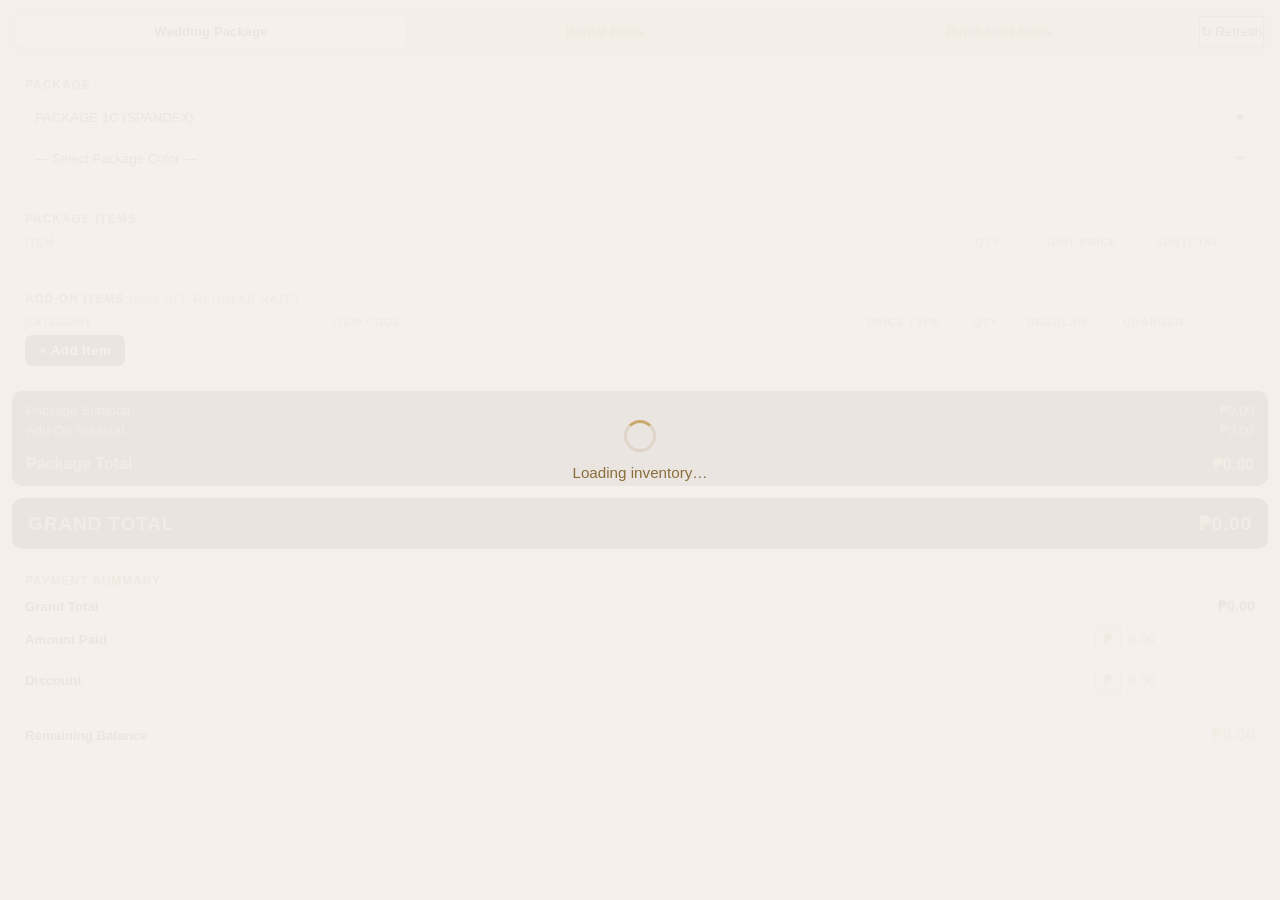
==== commit 39506405: "Update index.html" ====
--- a/index.html
+++ b/index.html
@@ -19,6 +19,7 @@
     <button class="tab-btn active" data-tab="package">Wedding Package</button>
     <button class="tab-btn" data-tab="rental">Rental Items</button>
     <button class="tab-btn" data-tab="retail">Purchased Items</button>
+    <button class="btn-refresh" id="refreshBtn" title="Refresh inventory">↻ Refresh</button>
   </div>
 
   <!-- ══ PACKAGE TAB ══ -->
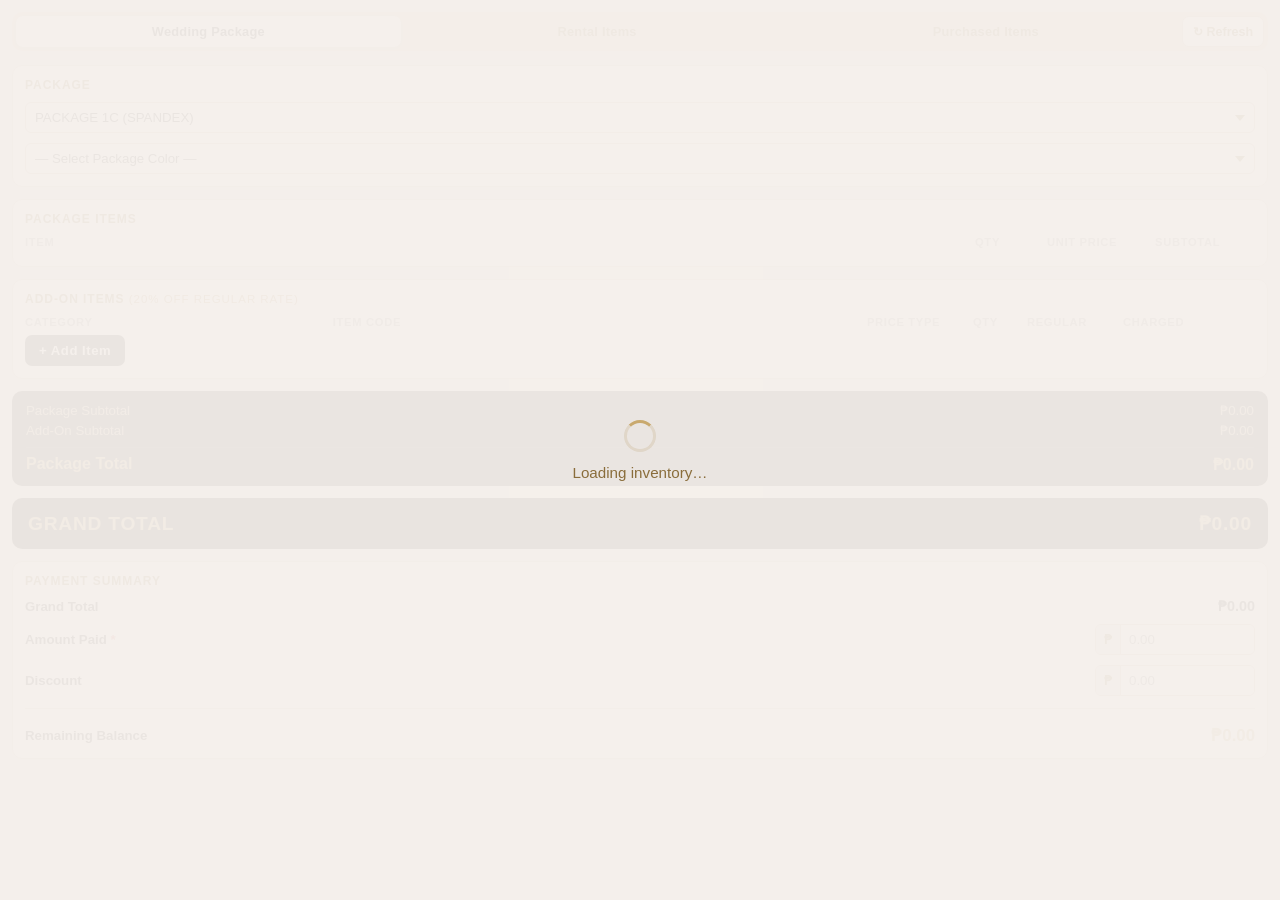
==== commit 753aeea4: "Update index.html" ====
--- a/index.html
+++ b/index.html
@@ -220,7 +220,7 @@
         <span class="payment-value">₱<span id="payGrandTotal">0.00</span></span>
       </div>
       <div class="payment-row input-row-payment">
-        <label class="payment-label" for="amountPaid">Amount Paid</label>
+        <label class="payment-label" for="amountPaid">Amount Paid <span style="color:#e06060;">*</span></label>
         <div class="payment-input-wrap">
           <span class="peso-sign">₱</span>
           <input type="number" id="amountPaid" min="0" step="0.01" placeholder="0.00">
--- a/styles.css
+++ b/styles.css
@@ -375,7 +375,20 @@
   margin-top: 4px;
 }
 
-/* ── Payment Summary ── */
+.btn-refresh {
+  padding: 6px 10px;
+  border: 1.5px solid #d0c4b0;
+  border-radius: 7px;
+  background: #fff;
+  font-size: 0.78rem;
+  font-weight: 600;
+  color: #8a6d3b;
+  cursor: pointer;
+  white-space: nowrap;
+  transition: all 0.15s;
+}
+.btn-refresh:hover { background: #f5f0eb; }
+.btn-refresh.spinning { opacity: 0.6; pointer-events: none; }
 .payment-section { margin-top: 12px; }
 .payment-grid { display: flex; flex-direction: column; gap: 10px; }
 .payment-row {
